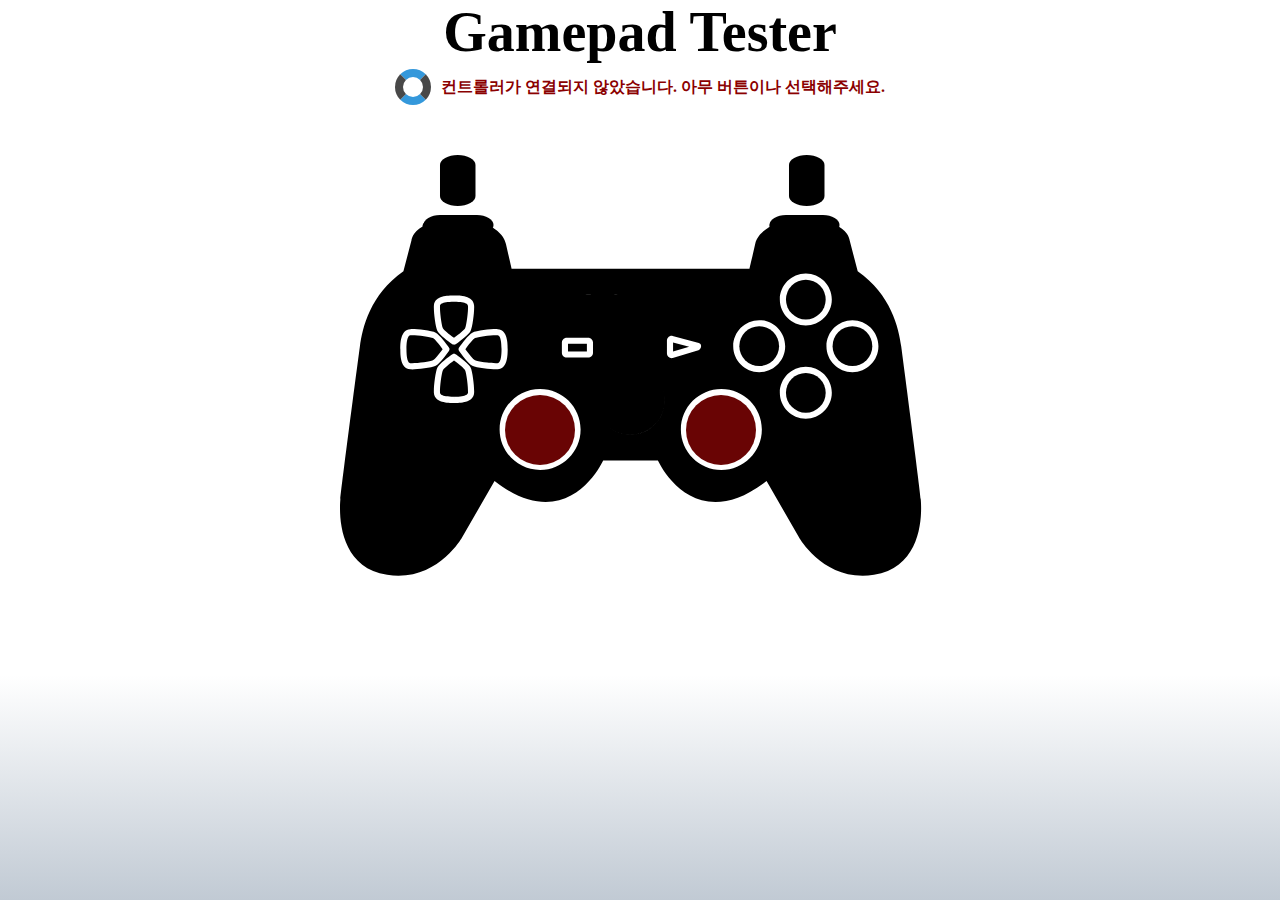
==== tester/index.html @ ce604a17 "큐브 조작" ====
<!DOCTYPE html>
<html lang="en">
  <head>
    <meta charset="UTF-8" />
    <meta name="viewport" content="width=device-width, initial-scale=1.0" />
    <title>Gamepad Tester</title>
    <link rel="stylesheet" href="./style.css" />
    <script src="index.js" defer></script>
  </head>
  <body>
    <h1 class="center">Gamepad Tester</h1>
    <div id="controller-not-connected-area" class="controller-status">
      <div class="loader"></div>
      <div>컨트롤러가 연결되지 않았습니다. 아무 버튼이나 선택해주세요.</div>
    </div>
    <div id="controller-connected-area">
      <div id="controller-connected" class="controller-status">연결됨</div>
      <div id="rumble-on-button-press-area">
        <input type="checkbox" id="rumble-on-button-press" />
        <label for="rumble-on-button-press">진동 ON</label>
      </div>
      <div id="buttons"></div>
    </div>
    <div class="center">
      <svg
        version="1.1"
        id="Capa_1"
        xmlns="http://www.w3.org/2000/svg"
        xmlns:xlink="http://www.w3.org/1999/xlink"
        x="0px"
        y="0px"
        width="600px"
        height="500px"
        xml:space="preserve"
        viewBox="0 0 600 500"
      >
        <g>
          <g>
            <path
              id="controller-b13"
              name="down"
              d="M114.003,255.595c-5.043,3.696-10.324,8.09-11.102,9.663c-1.353,2.705-3.244,17.252-2.889,22.24
           c0.073,1.053,0.306,4.26,13.972,4.266l0.042,3.06v-3.06c13.666-0.006,13.898-3.213,13.972-4.271
           c0.355-4.976-1.53-19.523-2.889-22.234C124.407,263.851,119.682,259.762,114.003,255.595z"
            />

            <rect
              id="controller-b8"
              name="select"
              x="227.994"
              y="238.771"
              width="18.898"
              height="7.711"
            />

            <path
              id="controller-b12"
              name="up"
              d="M114.003,232.84c5.686-4.167,10.404-8.256,11.108-9.669c1.353-2.699,3.244-17.246,2.889-22.24
           c-0.08-1.053-0.306-4.254-13.972-4.26c-13.708,0.006-13.935,3.207-14.015,4.26c-0.355,4.987,1.53,19.535,2.889,22.24
           C103.685,224.744,108.96,229.15,114.003,232.84z"
            />
            <path
              id="controller-b14"
              name="left"
              d="M92.962,233.11c-2.46-1.229-14.584-2.925-20.918-2.925c-0.502,0-0.937,0.012-1.31,0.042
           c-1.059,0.074-4.266,0.301-4.271,13.966c0.006,13.709,3.213,13.936,4.266,14.009c0.379,0.031,0.82,0.043,1.316,0.043
           c6.34,0,18.464-1.688,20.918-2.925c1.671-0.839,6.353-6.573,9.676-11.102C98.936,239.181,94.529,233.893,92.962,233.11z"
            />
            <path
              id="controller-b15"
              name="right"
              d="M157.284,230.234c-0.379-0.031-0.82-0.043-1.316-0.043c-6.34,0-18.464,1.689-20.924,2.925
           c-1.566,0.784-5.973,6.065-9.669,11.108c3.317,4.528,7.999,10.27,9.669,11.102c2.46,1.23,14.584,2.925,20.918,2.925
           c0.496,0,0.936-0.012,1.31-0.042c1.059-0.074,4.266-0.3,4.271-13.966c0-0.05,0-0.092,0-0.129
           C161.525,230.528,158.336,230.301,157.284,230.234z"
            />
            <circle id="controller-b3" cx="465.824" cy="194.529" r="19.866" />
            <circle id="controller-b1" cx="512.446" cy="241.152" r="19.865" />
            <circle id="controller-b0" cx="465.824" cy="287.774" r="19.865" />
            <circle id="controller-b2" cx="419.202" cy="241.152" r="19.865" />
            <polygon
              id="controller-b9"
              name="select"
              points="333.062,246.586
              349.171,241.751 333.062,237.381"
            />
            <path
              id="layout"
              d="M561.234,241.611c-2.441-18.305-10.171-52.075-43.531-75.264l-8.14-31.328c0,0-0.813-7.729-10.985-13.428
           c0,0,0.612-5.288-8.745-7.729c-9.357-2.442-31.127-7.117-56.549,1.426c0,0-3.868,1.016-3.66,6.714c0,0-12.001,5.899-14.443,16.885
           c-2.441,10.985-5.697,24.816-5.697,24.816h-36.916H211.195h-39.56c0,0-3.256-13.831-5.698-24.816s-14.443-16.885-14.443-16.885
           c0.202-5.698-3.66-6.714-3.66-6.714c-25.429-8.543-47.191-3.868-56.549-1.426c-9.357,2.441-8.746,7.729-8.746,7.729
           c-10.171,5.698-10.985,13.428-10.985,13.428l-8.14,31.328c-33.36,23.188-41.09,56.959-43.532,75.264
           C17.441,259.921,1.579,380.344,0.354,394.58c-1.218,14.241-2.032,67.534,46.788,75.264s74.45-36.615,74.45-36.615l32.956-57.161
           c73.636,57.161,108.624-20.545,108.624-20.545h54.774c0,0,34.988,77.706,108.624,20.545l32.956,57.161
           c0,0,25.631,44.345,74.45,36.615s48.005-61.028,46.787-75.264C579.546,380.338,563.677,259.916,561.234,241.611z M465.824,168.544
           c14.326,0,25.985,11.658,25.985,25.985c0,14.326-11.659,25.985-25.985,25.985c-14.327,0-25.985-11.659-25.985-25.985
           C439.839,180.203,451.497,168.544,465.824,168.544z M317.322,191.175c3.776,0,7.552,0,11.322,0
           c0.036,0.129,0.049,1.983,0.012,2.265c-0.062,0.006-0.128,0.013-0.195,0.013c-0.386,0-0.777,0-1.163,0
           c-0.043,0-0.086,0-0.129,0.006c-0.152,0.024-0.238,0.122-0.208,0.275c0.024,0.116,0.073,0.245,0.141,0.343
           c0.116,0.171,0.251,0.324,0.392,0.478c1.114,1.218,2.222,2.43,3.336,3.642c0.03,0.03,0.061,0.055,0.104,0.092
           c0.049-0.056,0.099-0.104,0.147-0.153c1.261-1.377,2.515-2.754,3.775-4.131c0.031-0.031,0.062-0.067,0.08-0.104
           c0.086-0.128,0.062-0.251-0.056-0.349c-0.098-0.079-0.208-0.098-0.336-0.098c-0.392,0.006-0.79,0-1.182,0
           c-0.055,0-0.11-0.013-0.177-0.019c0-0.759,0-1.506,0-2.265c3.06,0,6.113,0,9.18,0c0,0.753,0,1.5,0,2.271c-0.067,0-0.135,0-0.202,0
           c-0.746,0-1.493,0-2.233,0c-0.123,0-0.208,0.037-0.294,0.123c-2.411,2.57-4.822,5.141-7.234,7.711
           c-0.079,0.086-0.109,0.165-0.109,0.281c0.006,0.991,0,1.977,0,2.969c0,0.042,0,0.085,0.006,0.128
           c0.019,0.196,0.116,0.312,0.318,0.337c0.085,0.012,0.171,0,0.263,0c0.839,0,1.677,0,2.516,0c0.024,0,0.049,0.006,0.086,0.012
           c0,0.68,0,1.353,0,2.032c-3.709,0-7.405,0-11.114,0c0-0.68,0-1.353,0-2.05c0.073,0,0.141,0,0.208,0c0.716,0,1.426,0,2.142,0
           c0.074,0,0.153,0,0.227-0.007c0.232-0.024,0.355-0.159,0.374-0.397c0-0.037,0-0.073,0-0.11c0-1.034,0-2.068,0-3.103
           c0-0.122-0.031-0.208-0.117-0.3c-2.282-2.503-4.571-5.007-6.848-7.51c-0.086-0.098-0.178-0.135-0.306-0.135
           c-0.833,0.007-1.665,0-2.497,0c-0.067,0-0.135,0-0.215,0C317.322,192.681,317.322,191.935,317.322,191.175z M289.892,191.169
           c0.079-0.006,0.159-0.006,0.238-0.006c2.51,0,5.025,0,7.535,0c0.109,0,0.227,0.006,0.336,0c0.135-0.013,0.232,0.03,0.337,0.122
           c0.691,0.631,1.383,1.255,2.074,1.879c2.84,2.559,5.674,5.116,8.514,7.675c0.055,0.049,0.11,0.098,0.202,0.178
           c0-0.11,0.006-0.184,0.006-0.251c0-2.032,0-4.058,0-6.09c0-0.159,0-0.312,0-0.471c0.006-0.258-0.11-0.441-0.324-0.575
           c-0.196-0.123-0.41-0.178-0.643-0.178c-0.704,0-1.402,0-2.105,0c-0.067,0-0.135,0-0.215,0c0-0.766,0-1.506,0-2.252
           c0,0,0.007-0.007,0.013-0.013s0.013-0.013,0.013-0.013c3.139-0.006,6.272-0.006,9.412-0.012c0.037,0,0.073,0.006,0.122,0.006
           c0,0.753,0,1.506,0,2.276c-0.073,0-0.141,0-0.208,0c-0.679,0-1.353,0-2.031-0.006c-0.569,0-0.82,0.239-0.845,0.814
           c-0.007,0.085-0.007,0.177-0.007,0.263c0,4.113,0,8.231,0,12.344c0,0.08,0,0.159,0,0.251c-0.073,0.007-0.122,0.013-0.177,0.013
           c-1.065,0-2.13,0-3.195,0c-0.109,0-0.189-0.03-0.269-0.104c-4.07-3.623-8.14-7.239-12.21-10.862
           c-0.049-0.043-0.104-0.086-0.184-0.153c0,0.098,0,0.159,0,0.221c0,2.723,0,5.446,0,8.17c0,0.104,0.013,0.214,0.024,0.318
           c0.019,0.116,0.092,0.189,0.215,0.208c0.135,0.019,0.275,0.024,0.41,0.024c0.765,0,1.529,0,2.295,0c0.067,0,0.135,0,0.214,0
           c0,0.729,0,1.438,0,2.16c-3.17,0-6.328,0-9.504,0c0-0.716,0-1.426,0-2.16c0.073,0,0.141,0,0.208,0c0.697,0,1.389,0,2.087,0
           c0.079,0,0.165,0,0.244-0.013c0.245-0.036,0.386-0.195,0.398-0.446c0-0.049,0-0.098,0-0.153c0-3.47,0-6.939,0-10.41
           c0-0.049,0-0.098,0-0.152c-0.007-0.294-0.116-0.429-0.398-0.478c-0.135-0.024-0.275-0.037-0.41-0.037
           c-0.648-0.006-1.303,0-1.953,0c-0.067,0-0.135,0-0.227,0C289.892,192.565,289.892,191.879,289.892,191.169z M264.072,195.111
           c0.661-1.077,1.523-1.965,2.54-2.711c1.383-1.016,2.925-1.701,4.584-2.143c1.646-0.44,3.323-0.6,5.024-0.52
           c2.093,0.098,4.101,0.551,5.998,1.456c1.322,0.631,2.515,1.451,3.513,2.534c0.888,0.961,1.549,2.044,1.879,3.316
           c0.453,1.708,0.251,3.354-0.544,4.921c-0.661,1.298-1.628,2.338-2.791,3.201c-1.414,1.046-2.993,1.744-4.682,2.185
           c-0.979,0.257-1.971,0.416-2.98,0.483c-0.392,0.024-0.79,0.006-1.181,0.006c0,0.006,0,0.013,0,0.019
           c-0.508-0.019-1.016-0.006-1.518-0.055c-2.644-0.239-5.098-1.022-7.265-2.589c-1.138-0.82-2.081-1.818-2.76-3.061
           c-0.605-1.107-0.912-2.289-0.875-3.55C263.043,197.351,263.417,196.188,264.072,195.111z M240.008,192.565
           c0.557-0.562,1.206-0.991,1.909-1.353c1.041-0.532,2.136-0.881,3.274-1.126c1.175-0.251,2.356-0.392,3.562-0.38
           c0.937,0.013,1.861,0.123,2.779,0.3c1.322,0.258,2.613,0.637,3.862,1.151c0.25,0.104,0.489,0.244,0.747,0.354
           c0.085,0.037,0.189,0.062,0.288,0.056c0.189-0.013,0.245-0.08,0.245-0.275c0-0.19,0-0.386,0-0.576
           c0.153-0.042,2.148-0.049,2.369-0.012c0,1.836,0,3.672,0,5.521c-0.765,0-1.518,0-2.289,0c-0.012-0.086-0.018-0.159-0.031-0.239
           c-0.092-0.667-0.404-1.218-0.881-1.683c-0.459-0.44-0.998-0.753-1.579-0.998c-0.79-0.343-1.622-0.557-2.466-0.703
           c-1.2-0.215-2.412-0.3-3.629-0.264c-0.899,0.031-1.799,0.104-2.681,0.324c-0.361,0.092-0.709,0.208-1.04,0.38
           c-0.239,0.122-0.465,0.275-0.643,0.478c-0.208,0.232-0.325,0.502-0.343,0.813c-0.012,0.264,0.08,0.49,0.281,0.643
           c0.166,0.129,0.355,0.239,0.545,0.318c0.447,0.196,0.93,0.288,1.414,0.373c0.949,0.166,1.91,0.251,2.871,0.343
           c1.53,0.153,3.066,0.294,4.583,0.563c1.175,0.208,2.326,0.478,3.434,0.942c0.698,0.288,1.353,0.648,1.928,1.15
           c0.894,0.777,1.396,1.75,1.493,2.932c0.135,1.523-0.392,2.772-1.548,3.764c-0.71,0.606-1.524,1.022-2.393,1.353
           c-1.016,0.386-2.068,0.631-3.139,0.796c-0.906,0.135-1.812,0.227-2.729,0.227c-0.563,0-1.126-0.067-1.683-0.159
           c-1.818-0.3-3.605-0.729-5.367-1.268c-0.233-0.073-0.459-0.152-0.673-0.275c-0.208-0.122-0.453-0.116-0.71-0.109
           c0,0.336,0,0.667,0,1.003c-0.912,0-1.805,0-2.699,0c-0.043-0.128-0.062-5.905-0.019-6.261c0.135-0.036,2.375-0.042,2.564-0.006
           c0.024,0.172,0.037,0.343,0.073,0.515c0.141,0.722,0.514,1.31,1.046,1.799c0.594,0.551,1.292,0.924,2.032,1.224
           c0.851,0.343,1.738,0.563,2.644,0.71c1.2,0.196,2.411,0.275,3.629,0.227c0.918-0.036,1.817-0.171,2.68-0.52
           c0.478-0.19,0.912-0.441,1.285-0.796c0.196-0.184,0.368-0.392,0.496-0.631c0.061-0.109,0.073-0.22,0.049-0.343
           c-0.061-0.317-0.232-0.562-0.478-0.765c-0.238-0.195-0.514-0.33-0.802-0.446c-0.575-0.233-1.181-0.367-1.793-0.478
           c-1.022-0.189-2.056-0.307-3.084-0.423c-1.475-0.171-2.95-0.324-4.406-0.594c-1.175-0.22-2.338-0.489-3.439-0.979
           c-0.667-0.294-1.292-0.667-1.806-1.2c-0.648-0.679-0.967-1.486-0.979-2.423C238.741,194.365,239.194,193.391,240.008,192.565z
            M93.911,200.502c0.704-9.938,14.278-9.944,20.067-9.951c5.845,0.007,19.407,0.013,20.123,9.945
           c0.379,5.324-1.414,21.224-3.513,25.41c-1.775,3.55-9.804,9.633-14.578,13.036c-0.135,0.122-0.281,0.226-0.447,0.317
           c-0.483,0.282-1.022,0.423-1.554,0.423c-0.202,0-0.404-0.024-0.6-0.062c-0.238-0.049-0.471-0.122-0.691-0.22
           c-0.263-0.129-0.502-0.275-0.716-0.459c-3.207-2.277-12.663-9.211-14.572-13.036C95.325,221.72,93.525,205.821,93.911,200.502z
            M70.288,264.316c-9.938-0.704-9.945-14.278-9.945-20.073c0-5.839,0.006-19.413,9.951-20.117c0.496-0.036,1.083-0.055,1.75-0.055
           c5.655,0,19.529,1.506,23.66,3.568c3.825,1.909,10.759,11.377,13.036,14.584c0.202,0.238,0.374,0.508,0.496,0.808
           c0.166,0.397,0.245,0.82,0.239,1.236c-0.006,0.452-0.11,0.911-0.318,1.334c-0.116,0.227-0.257,0.44-0.416,0.63
           c-1.805,2.559-9.051,12.589-13.036,14.578c-4.125,2.062-18.005,3.568-23.66,3.568C71.377,264.371,70.784,264.353,70.288,264.316z
            M134.101,287.927c-0.71,9.944-14.278,9.951-20.067,9.957l0,0h-0.024c-5.82-0.006-19.388-0.013-20.092-9.957
           c-0.379-5.312,1.414-21.212,3.513-25.404c1.909-3.819,11.377-10.759,14.578-13.036c0.135-0.116,0.282-0.22,0.441-0.312
           c0.232-0.135,0.477-0.239,0.728-0.312c0.795-0.214,1.659-0.128,2.393,0.294c0.196,0.116,0.379,0.251,0.539,0.397
           c4.798,3.428,12.723,9.443,14.48,12.963C132.681,266.721,134.48,282.615,134.101,287.927z M155.968,264.371
           c-5.649,0-19.529-1.505-23.654-3.567c-3.99-1.989-11.242-12.044-13.036-14.584c-0.128-0.147-0.245-0.318-0.343-0.496
           c-0.293-0.532-0.422-1.132-0.385-1.72c0.024-0.373,0.116-0.74,0.281-1.096c0.123-0.257,0.275-0.495,0.459-0.71
           c2.295-3.219,9.211-12.649,13.023-14.559c4.131-2.062,18.005-3.568,23.66-3.568c0.661,0,1.254,0.019,1.756,0.055
           c9.872,0.704,9.945,14.101,9.945,19.958c0,0.049,0,0.092,0,0.135c-0.006,5.819-0.012,19.394-9.957,20.098
           C157.223,264.353,156.629,264.371,155.968,264.371z M200.111,364.892c-22.326,0-40.49-18.164-40.49-40.484
           c0-22.325,18.164-40.489,40.49-40.489s40.49,18.164,40.49,40.489C240.607,346.728,222.437,364.892,200.111,364.892z
            M253.013,247.712c0,2.692-2.191,4.89-4.89,4.89h-21.358c-2.699,0-4.89-2.19-4.89-4.89v-10.172c0-2.692,2.191-4.89,4.89-4.89
           h21.358c2.699,0,4.89,2.191,4.89,4.89V247.712z M290.559,329.756c-18.74,0-33.991-15.244-33.991-33.99
           c0-18.745,15.245-33.99,33.991-33.99s33.991,15.245,33.991,33.99C324.55,314.512,309.305,329.756,290.559,329.756z
            M332.708,253.08c-0.281,0.092-0.582,0.129-0.882,0.129c-2.692,0-4.89-2.191-4.89-4.891v-12.613c0-2.974,2.858-5.569,5.691-4.785
           l26.243,7.123c1.334,0.361,2.258,1.573,2.258,2.95c0,2.509-1.903,4.584-4.339,4.859L332.708,253.08z M381.362,364.892
           c-22.326,0-40.49-18.164-40.49-40.484c0-22.325,18.164-40.489,40.49-40.489c22.325,0,40.489,18.164,40.489,40.489
           C421.852,346.728,403.688,364.892,381.362,364.892z M419.202,267.137c-14.327,0-25.986-11.658-25.986-25.985
           s11.659-25.985,25.986-25.985c14.326,0,25.985,11.658,25.985,25.985C445.182,255.479,433.528,267.137,419.202,267.137z
            M465.824,313.759c-14.327,0-25.985-11.658-25.985-25.985s11.658-25.985,25.985-25.985c14.326,0,25.985,11.658,25.985,25.985
           C491.804,302.101,480.15,313.759,465.824,313.759z M512.446,267.137c-14.327,0-25.985-11.658-25.985-25.985
           s11.658-25.985,25.985-25.985s25.985,11.658,25.985,25.985C538.426,255.479,526.772,267.137,512.446,267.137z"
            />
            <path
              d="M270.437,203.63c1.407,0.997,2.993,1.444,4.541,1.462c1.181,0,2.167-0.171,3.103-0.52
           c0.067-0.024,0.116-0.074,0.184-0.099c0.012-0.006,0.031,0,0.043-0.006c1.334-0.502,2.466-1.279,3.292-2.454
           c1.114-1.579,1.377-3.292,0.704-5.116c-0.472-1.279-1.334-2.265-2.473-2.986c-0.563-0.355-1.138-0.631-1.72-0.839
           c-1.806-0.703-3.703-0.74-5.667-0.11c-1.396,0.447-2.577,1.236-3.464,2.412c-1.193,1.585-1.53,3.341-0.888,5.232
           C268.527,201.874,269.353,202.859,270.437,203.63z"
            />

            <circle
              cx="290.000"
              cy="295.000"
              r="35"
              width="50.898"
              height="100.711"
              stroke="black"
              fill="black"
            />
            <rect
              x="227.994"
              y="190.0"
              width="120.898"
              height="17.5"
              stroke="black"
              fill="black"
            />

            <rect
              id="controller-b4"
              x="83.5"
              y="110.0"
              width="70"
              height="20"
              rx="16.5"
              stroke-width="3"
            ></rect>
            <rect
              id="controller-b5"
              x="429.5"
              y="110.0"
              width="70"
              height="20"
              rx="16.5"
              stroke-width="3"
            ></rect>

            <rect
              id="controller-b6"
              x="99.994"
              y="50.0"
              height="50.898"
              width="35.5"
              fill="black"
              rx="19"
              ry="10"
            />

            <rect
              id="controller-b7"
              x="448.994"
              y="50.0"
              height="50.898"
              width="35.5"
              fill="black"
              rx="19"
              ry="10"
            />

            <circle
              id="controller-b10-below"
              name="left-stick"
              cx="200.000"
              cy="325.000"
              data-original-x-position="200.000"
              data-original-y-position="325.000"
              r="15"
              width="50.898"
              height="100.711"
              stroke="black"
              fill="black"
            />

            <circle
              id="controller-b10"
              name="left-stick"
              cx="200.000"
              cy="325.000"
              data-original-x-position="200.000"
              data-original-y-position="325.000"
              r="35"
              width="50.898"
              height="100.711"
              fill="rgb(105, 4, 4)"
            />

            <circle
              id="controller-b11-bottom"
              name="stick-right"
              cx="381.000"
              cy="325.000"
              data-original-x-position="381.000"
              data-original-y-position="325.000"
              r="15"
              width="50.898"
              height="100.711"
              stroke="black"
              fill="black"
            />

            <circle
              id="controller-b11"
              name="stick-right"
              cx="381.000"
              cy="325.000"
              data-original-x-position="381.000"
              data-original-y-position="325.000"
              r="35"
              width="50.898"
              height="100.711"
              fill="rgb(105, 4, 4)"
            />
          </g>
        </g>
        <g></g>
        <g></g>
        <g></g>
        <g></g>
        <g></g>
        <g></g>
        <g></g>
        <g></g>
        <g></g>
        <g></g>
        <g></g>
        <g></g>
        <g></g>
        <g></g>
        <g></g>
      </svg>
    </div>
  </body>
</html>
---- tester/style.css ----
body {
  padding: 0px;
  margin: 0px;

  background: linear-gradient(
    0deg,
    rgb(193, 202, 212) 0%,
    rgba(234, 229, 253, 0) 25%
  );
  height: 100vh;
}

h1 {
  margin-top: 0px;
  margin-bottom: 5px;
  font-size: 3.5em;
}

.center {
  text-align: center;
}

.controller-status {
  font-weight: bold;
  text-align: center;
}

#controller-connected {
  color: green;
}

#controller-connected-area {
  display: none;
}

#controller-not-connected-area {
  color: darkred;
  display: flex;
  justify-content: center;
  align-items: center;
  gap: 10px;
}

#rumble-on-button-press-area {
  margin-bottom: 10px;
  text-align: center;
}

.loader {
  display: inline-block;
  border: 8px solid #484848;
  border-radius: 50%;
  border-top: 8px solid #3498db;
  border-bottom: 8px solid #3498db;
  width: 20px;
  height: 20px;
  -webkit-animation: spin 1.5s linear infinite;
  animation: spin 1.5s linear infinite;
}
@keyframes spin {
  0% {
    transform: rotate(0deg);
  }
  100% {
    transform: rotate(360deg);
  }
}

/* button grid */
#buttons {
  display: grid;
  grid-template-columns: repeat(8, minmax(min-content, max-content));
  grid-gap: 15px;
  justify-content: center;
  justify-items: start;
}

.button {
  background-color: rgb(223, 222, 222);
  height: 50px;
  min-width: 50px;
  display: flex;
}

.button-text-area {
  padding-left: 10px;
  padding-right: 10px;
}

.button-name {
  color: grey;
}

/* controller */

.selected-button {
  fill: rgb(231, 24, 24);
}

/* axes */

.axis-name {
  color: grey;
  font-weight: bolder;
}

.axis-value {
  color: rgb(126, 54, 54);
}

a {
  color: red;
}
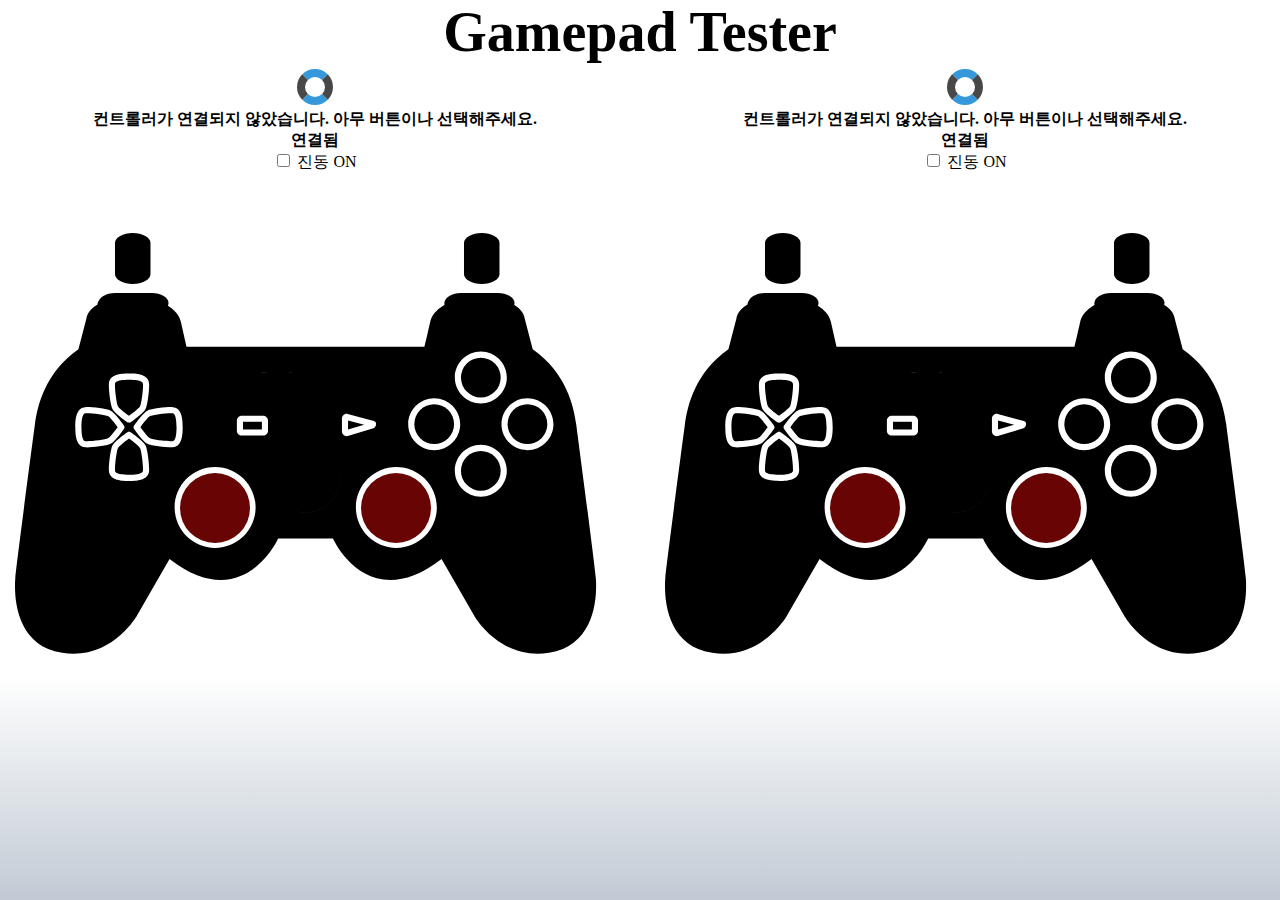
==== commit 8c7e5335: "hdr 이미지 환경 변경" ====
--- a/tester/index.html
+++ b/tester/index.html
@@ -9,85 +9,109 @@
   </head>
   <body>
     <h1 class="center">Gamepad Tester</h1>
-    <div id="controller-not-connected-area" class="controller-status">
-      <div class="loader"></div>
-      <div>컨트롤러가 연결되지 않았습니다. 아무 버튼이나 선택해주세요.</div>
-    </div>
-    <div id="controller-connected-area">
-      <div id="controller-connected" class="controller-status">연결됨</div>
-      <div id="rumble-on-button-press-area">
-        <input type="checkbox" id="rumble-on-button-press" />
-        <label for="rumble-on-button-press">진동 ON</label>
-      </div>
-      <div id="buttons"></div>
-    </div>
-    <div class="center">
-      <svg
-        version="1.1"
-        id="Capa_1"
-        xmlns="http://www.w3.org/2000/svg"
-        xmlns:xlink="http://www.w3.org/1999/xlink"
-        x="0px"
-        y="0px"
-        width="600px"
-        height="500px"
-        xml:space="preserve"
-        viewBox="0 0 600 500"
-      >
-        <g>
-          <g>
-            <path
-              id="controller-b13"
-              name="down"
-              d="M114.003,255.595c-5.043,3.696-10.324,8.09-11.102,9.663c-1.353,2.705-3.244,17.252-2.889,22.24
+    <div id="controller-area">
+      <div id="controller0">
+        <div id="controller-not-connected-area-0" class="controller-status">
+          <div class="loader"></div>
+          <div>컨트롤러가 연결되지 않았습니다. 아무 버튼이나 선택해주세요.</div>
+        </div>
+        <div id="controller-connected-area-0">
+          <div id="controller-connected-0" class="controller-status">
+            연결됨
+          </div>
+          <div id="rumble-on-button-press-area">
+            <input type="checkbox" id="rumble-on-button-press" />
+            <label for="rumble-on-button-press">진동 ON</label>
+          </div>
+          <div id="buttons"></div>
+        </div>
+        <div class="center">
+          <svg
+            version="1.1"
+            id="Capa_1"
+            xmlns="http://www.w3.org/2000/svg"
+            xmlns:xlink="http://www.w3.org/1999/xlink"
+            x="0px"
+            y="0px"
+            width="600px"
+            height="500px"
+            xml:space="preserve"
+            viewBox="0 0 600 500"
+          >
+            <g>
+              <g>
+                <path
+                  id="controller-b13"
+                  name="down"
+                  d="M114.003,255.595c-5.043,3.696-10.324,8.09-11.102,9.663c-1.353,2.705-3.244,17.252-2.889,22.24
            c0.073,1.053,0.306,4.26,13.972,4.266l0.042,3.06v-3.06c13.666-0.006,13.898-3.213,13.972-4.271
            c0.355-4.976-1.53-19.523-2.889-22.234C124.407,263.851,119.682,259.762,114.003,255.595z"
-            />
-
-            <rect
-              id="controller-b8"
-              name="select"
-              x="227.994"
-              y="238.771"
-              width="18.898"
-              height="7.711"
-            />
-
-            <path
-              id="controller-b12"
-              name="up"
-              d="M114.003,232.84c5.686-4.167,10.404-8.256,11.108-9.669c1.353-2.699,3.244-17.246,2.889-22.24
+                />
+
+                <rect
+                  id="controller-b8"
+                  name="select"
+                  x="227.994"
+                  y="238.771"
+                  width="18.898"
+                  height="7.711"
+                />
+
+                <path
+                  id="controller-b12"
+                  name="up"
+                  d="M114.003,232.84c5.686-4.167,10.404-8.256,11.108-9.669c1.353-2.699,3.244-17.246,2.889-22.24
            c-0.08-1.053-0.306-4.254-13.972-4.26c-13.708,0.006-13.935,3.207-14.015,4.26c-0.355,4.987,1.53,19.535,2.889,22.24
            C103.685,224.744,108.96,229.15,114.003,232.84z"
-            />
-            <path
-              id="controller-b14"
-              name="left"
-              d="M92.962,233.11c-2.46-1.229-14.584-2.925-20.918-2.925c-0.502,0-0.937,0.012-1.31,0.042
+                />
+                <path
+                  id="controller-b14"
+                  name="left"
+                  d="M92.962,233.11c-2.46-1.229-14.584-2.925-20.918-2.925c-0.502,0-0.937,0.012-1.31,0.042
            c-1.059,0.074-4.266,0.301-4.271,13.966c0.006,13.709,3.213,13.936,4.266,14.009c0.379,0.031,0.82,0.043,1.316,0.043
            c6.34,0,18.464-1.688,20.918-2.925c1.671-0.839,6.353-6.573,9.676-11.102C98.936,239.181,94.529,233.893,92.962,233.11z"
-            />
-            <path
-              id="controller-b15"
-              name="right"
-              d="M157.284,230.234c-0.379-0.031-0.82-0.043-1.316-0.043c-6.34,0-18.464,1.689-20.924,2.925
+                />
+                <path
+                  id="controller-b15"
+                  name="right"
+                  d="M157.284,230.234c-0.379-0.031-0.82-0.043-1.316-0.043c-6.34,0-18.464,1.689-20.924,2.925
            c-1.566,0.784-5.973,6.065-9.669,11.108c3.317,4.528,7.999,10.27,9.669,11.102c2.46,1.23,14.584,2.925,20.918,2.925
            c0.496,0,0.936-0.012,1.31-0.042c1.059-0.074,4.266-0.3,4.271-13.966c0-0.05,0-0.092,0-0.129
            C161.525,230.528,158.336,230.301,157.284,230.234z"
-            />
-            <circle id="controller-b3" cx="465.824" cy="194.529" r="19.866" />
-            <circle id="controller-b1" cx="512.446" cy="241.152" r="19.865" />
-            <circle id="controller-b0" cx="465.824" cy="287.774" r="19.865" />
-            <circle id="controller-b2" cx="419.202" cy="241.152" r="19.865" />
-            <polygon
-              id="controller-b9"
-              name="select"
-              points="333.062,246.586
+                />
+                <circle
+                  id="controller-b3"
+                  cx="465.824"
+                  cy="194.529"
+                  r="19.866"
+                />
+                <circle
+                  id="controller-b1"
+                  cx="512.446"
+                  cy="241.152"
+                  r="19.865"
+                />
+                <circle
+                  id="controller-b0"
+                  cx="465.824"
+                  cy="287.774"
+                  r="19.865"
+                />
+                <circle
+                  id="controller-b2"
+                  cx="419.202"
+                  cy="241.152"
+                  r="19.865"
+                />
+                <polygon
+                  id="controller-b9"
+                  name="select"
+                  points="333.062,246.586
               349.171,241.751 333.062,237.381"
-            />
-            <path
-              id="layout"
-              d="M561.234,241.611c-2.441-18.305-10.171-52.075-43.531-75.264l-8.14-31.328c0,0-0.813-7.729-10.985-13.428
+                />
+                <path
+                  id="layout"
+                  d="M561.234,241.611c-2.441-18.305-10.171-52.075-43.531-75.264l-8.14-31.328c0,0-0.813-7.729-10.985-13.428
            c0,0,0.612-5.288-8.745-7.729c-9.357-2.442-31.127-7.117-56.549,1.426c0,0-3.868,1.016-3.66,6.714c0,0-12.001,5.899-14.443,16.885
            c-2.441,10.985-5.697,24.816-5.697,24.816h-36.916H211.195h-39.56c0,0-3.256-13.831-5.698-24.816s-14.443-16.885-14.443-16.885
            c0.202-5.698-3.66-6.714-3.66-6.714c-25.429-8.543-47.191-3.868-56.549-1.426c-9.357,2.441-8.746,7.729-8.746,7.729
@@ -178,145 +202,480 @@
             M465.824,313.759c-14.327,0-25.985-11.658-25.985-25.985s11.658-25.985,25.985-25.985c14.326,0,25.985,11.658,25.985,25.985
            C491.804,302.101,480.15,313.759,465.824,313.759z M512.446,267.137c-14.327,0-25.985-11.658-25.985-25.985
            s11.658-25.985,25.985-25.985s25.985,11.658,25.985,25.985C538.426,255.479,526.772,267.137,512.446,267.137z"
-            />
-            <path
-              d="M270.437,203.63c1.407,0.997,2.993,1.444,4.541,1.462c1.181,0,2.167-0.171,3.103-0.52
+                />
+                <path
+                  d="M270.437,203.63c1.407,0.997,2.993,1.444,4.541,1.462c1.181,0,2.167-0.171,3.103-0.52
            c0.067-0.024,0.116-0.074,0.184-0.099c0.012-0.006,0.031,0,0.043-0.006c1.334-0.502,2.466-1.279,3.292-2.454
            c1.114-1.579,1.377-3.292,0.704-5.116c-0.472-1.279-1.334-2.265-2.473-2.986c-0.563-0.355-1.138-0.631-1.72-0.839
            c-1.806-0.703-3.703-0.74-5.667-0.11c-1.396,0.447-2.577,1.236-3.464,2.412c-1.193,1.585-1.53,3.341-0.888,5.232
            C268.527,201.874,269.353,202.859,270.437,203.63z"
-            />
-
-            <circle
-              cx="290.000"
-              cy="295.000"
-              r="35"
-              width="50.898"
-              height="100.711"
-              stroke="black"
-              fill="black"
-            />
-            <rect
-              x="227.994"
-              y="190.0"
-              width="120.898"
-              height="17.5"
-              stroke="black"
-              fill="black"
-            />
-
-            <rect
-              id="controller-b4"
-              x="83.5"
-              y="110.0"
-              width="70"
-              height="20"
-              rx="16.5"
-              stroke-width="3"
-            ></rect>
-            <rect
-              id="controller-b5"
-              x="429.5"
-              y="110.0"
-              width="70"
-              height="20"
-              rx="16.5"
-              stroke-width="3"
-            ></rect>
-
-            <rect
-              id="controller-b6"
-              x="99.994"
-              y="50.0"
-              height="50.898"
-              width="35.5"
-              fill="black"
-              rx="19"
-              ry="10"
-            />
-
-            <rect
-              id="controller-b7"
-              x="448.994"
-              y="50.0"
-              height="50.898"
-              width="35.5"
-              fill="black"
-              rx="19"
-              ry="10"
-            />
-
-            <circle
-              id="controller-b10-below"
-              name="left-stick"
-              cx="200.000"
-              cy="325.000"
-              data-original-x-position="200.000"
-              data-original-y-position="325.000"
-              r="15"
-              width="50.898"
-              height="100.711"
-              stroke="black"
-              fill="black"
-            />
-
-            <circle
-              id="controller-b10"
-              name="left-stick"
-              cx="200.000"
-              cy="325.000"
-              data-original-x-position="200.000"
-              data-original-y-position="325.000"
-              r="35"
-              width="50.898"
-              height="100.711"
-              fill="rgb(105, 4, 4)"
-            />
-
-            <circle
-              id="controller-b11-bottom"
-              name="stick-right"
-              cx="381.000"
-              cy="325.000"
-              data-original-x-position="381.000"
-              data-original-y-position="325.000"
-              r="15"
-              width="50.898"
-              height="100.711"
-              stroke="black"
-              fill="black"
-            />
-
-            <circle
-              id="controller-b11"
-              name="stick-right"
-              cx="381.000"
-              cy="325.000"
-              data-original-x-position="381.000"
-              data-original-y-position="325.000"
-              r="35"
-              width="50.898"
-              height="100.711"
-              fill="rgb(105, 4, 4)"
-            />
-          </g>
-        </g>
-        <g></g>
-        <g></g>
-        <g></g>
-        <g></g>
-        <g></g>
-        <g></g>
-        <g></g>
-        <g></g>
-        <g></g>
-        <g></g>
-        <g></g>
-        <g></g>
-        <g></g>
-        <g></g>
-        <g></g>
-      </svg>
+                />
+
+                <circle
+                  cx="290.000"
+                  cy="295.000"
+                  r="35"
+                  width="50.898"
+                  height="100.711"
+                  stroke="black"
+                  fill="black"
+                />
+                <rect
+                  x="227.994"
+                  y="190.0"
+                  width="120.898"
+                  height="17.5"
+                  stroke="black"
+                  fill="black"
+                />
+
+                <rect
+                  id="controller-b4"
+                  x="83.5"
+                  y="110.0"
+                  width="70"
+                  height="20"
+                  rx="16.5"
+                  stroke-width="3"
+                ></rect>
+                <rect
+                  id="controller-b5"
+                  x="429.5"
+                  y="110.0"
+                  width="70"
+                  height="20"
+                  rx="16.5"
+                  stroke-width="3"
+                ></rect>
+
+                <rect
+                  id="controller-b6"
+                  x="99.994"
+                  y="50.0"
+                  height="50.898"
+                  width="35.5"
+                  fill="black"
+                  rx="19"
+                  ry="10"
+                />
+
+                <rect
+                  id="controller-b7"
+                  x="448.994"
+                  y="50.0"
+                  height="50.898"
+                  width="35.5"
+                  fill="black"
+                  rx="19"
+                  ry="10"
+                />
+
+                <circle
+                  id="controller-b10-below"
+                  name="left-stick"
+                  cx="200.000"
+                  cy="325.000"
+                  data-original-x-position="200.000"
+                  data-original-y-position="325.000"
+                  r="15"
+                  width="50.898"
+                  height="100.711"
+                  stroke="black"
+                  fill="black"
+                />
+
+                <circle
+                  id="controller-b10"
+                  name="left-stick"
+                  cx="200.000"
+                  cy="325.000"
+                  data-original-x-position="200.000"
+                  data-original-y-position="325.000"
+                  r="35"
+                  width="50.898"
+                  height="100.711"
+                  fill="rgb(105, 4, 4)"
+                />
+
+                <circle
+                  id="controller-b11-bottom"
+                  name="stick-right"
+                  cx="381.000"
+                  cy="325.000"
+                  data-original-x-position="381.000"
+                  data-original-y-position="325.000"
+                  r="15"
+                  width="50.898"
+                  height="100.711"
+                  stroke="black"
+                  fill="black"
+                />
+
+                <circle
+                  id="controller-b11"
+                  name="stick-right"
+                  cx="381.000"
+                  cy="325.000"
+                  data-original-x-position="381.000"
+                  data-original-y-position="325.000"
+                  r="35"
+                  width="50.898"
+                  height="100.711"
+                  fill="rgb(105, 4, 4)"
+                />
+              </g>
+            </g>
+            <g></g>
+            <g></g>
+            <g></g>
+            <g></g>
+            <g></g>
+            <g></g>
+            <g></g>
+            <g></g>
+            <g></g>
+            <g></g>
+            <g></g>
+            <g></g>
+            <g></g>
+            <g></g>
+            <g></g>
+          </svg>
+        </div>
+      </div>
+      <div id="controller1">
+        <div id="controller-not-connected-area-1" class="controller-status">
+          <div class="loader"></div>
+          <div>컨트롤러가 연결되지 않았습니다. 아무 버튼이나 선택해주세요.</div>
+        </div>
+        <div id="controller-connected-area-1">
+          <div id="controller-connected-1" class="controller-status">
+            연결됨
+          </div>
+          <div id="rumble-on-button-press-area">
+            <input type="checkbox" id="rumble-on-button-press" />
+            <label for="rumble-on-button-press">진동 ON</label>
+          </div>
+          <div id="buttons"></div>
+        </div>
+        <div class="center">
+          <svg
+            version="1.1"
+            id="Capa_1"
+            xmlns="http://www.w3.org/2000/svg"
+            xmlns:xlink="http://www.w3.org/1999/xlink"
+            x="0px"
+            y="0px"
+            width="600px"
+            height="500px"
+            xml:space="preserve"
+            viewBox="0 0 600 500"
+          >
+            <g>
+              <g>
+                <path
+                  id="controller-b13"
+                  name="down"
+                  d="M114.003,255.595c-5.043,3.696-10.324,8.09-11.102,9.663c-1.353,2.705-3.244,17.252-2.889,22.24
+           c0.073,1.053,0.306,4.26,13.972,4.266l0.042,3.06v-3.06c13.666-0.006,13.898-3.213,13.972-4.271
+           c0.355-4.976-1.53-19.523-2.889-22.234C124.407,263.851,119.682,259.762,114.003,255.595z"
+                />
+
+                <rect
+                  id="controller-b8"
+                  name="select"
+                  x="227.994"
+                  y="238.771"
+                  width="18.898"
+                  height="7.711"
+                />
+
+                <path
+                  id="controller-b12"
+                  name="up"
+                  d="M114.003,232.84c5.686-4.167,10.404-8.256,11.108-9.669c1.353-2.699,3.244-17.246,2.889-22.24
+           c-0.08-1.053-0.306-4.254-13.972-4.26c-13.708,0.006-13.935,3.207-14.015,4.26c-0.355,4.987,1.53,19.535,2.889,22.24
+           C103.685,224.744,108.96,229.15,114.003,232.84z"
+                />
+                <path
+                  id="controller-b14"
+                  name="left"
+                  d="M92.962,233.11c-2.46-1.229-14.584-2.925-20.918-2.925c-0.502,0-0.937,0.012-1.31,0.042
+           c-1.059,0.074-4.266,0.301-4.271,13.966c0.006,13.709,3.213,13.936,4.266,14.009c0.379,0.031,0.82,0.043,1.316,0.043
+           c6.34,0,18.464-1.688,20.918-2.925c1.671-0.839,6.353-6.573,9.676-11.102C98.936,239.181,94.529,233.893,92.962,233.11z"
+                />
+                <path
+                  id="controller-b15"
+                  name="right"
+                  d="M157.284,230.234c-0.379-0.031-0.82-0.043-1.316-0.043c-6.34,0-18.464,1.689-20.924,2.925
+           c-1.566,0.784-5.973,6.065-9.669,11.108c3.317,4.528,7.999,10.27,9.669,11.102c2.46,1.23,14.584,2.925,20.918,2.925
+           c0.496,0,0.936-0.012,1.31-0.042c1.059-0.074,4.266-0.3,4.271-13.966c0-0.05,0-0.092,0-0.129
+           C161.525,230.528,158.336,230.301,157.284,230.234z"
+                />
+                <circle
+                  id="controller-b3"
+                  cx="465.824"
+                  cy="194.529"
+                  r="19.866"
+                />
+                <circle
+                  id="controller-b1"
+                  cx="512.446"
+                  cy="241.152"
+                  r="19.865"
+                />
+                <circle
+                  id="controller-b0"
+                  cx="465.824"
+                  cy="287.774"
+                  r="19.865"
+                />
+                <circle
+                  id="controller-b2"
+                  cx="419.202"
+                  cy="241.152"
+                  r="19.865"
+                />
+                <polygon
+                  id="controller-b9"
+                  name="select"
+                  points="333.062,246.586
+              349.171,241.751 333.062,237.381"
+                />
+                <path
+                  id="layout"
+                  d="M561.234,241.611c-2.441-18.305-10.171-52.075-43.531-75.264l-8.14-31.328c0,0-0.813-7.729-10.985-13.428
+           c0,0,0.612-5.288-8.745-7.729c-9.357-2.442-31.127-7.117-56.549,1.426c0,0-3.868,1.016-3.66,6.714c0,0-12.001,5.899-14.443,16.885
+           c-2.441,10.985-5.697,24.816-5.697,24.816h-36.916H211.195h-39.56c0,0-3.256-13.831-5.698-24.816s-14.443-16.885-14.443-16.885
+           c0.202-5.698-3.66-6.714-3.66-6.714c-25.429-8.543-47.191-3.868-56.549-1.426c-9.357,2.441-8.746,7.729-8.746,7.729
+           c-10.171,5.698-10.985,13.428-10.985,13.428l-8.14,31.328c-33.36,23.188-41.09,56.959-43.532,75.264
+           C17.441,259.921,1.579,380.344,0.354,394.58c-1.218,14.241-2.032,67.534,46.788,75.264s74.45-36.615,74.45-36.615l32.956-57.161
+           c73.636,57.161,108.624-20.545,108.624-20.545h54.774c0,0,34.988,77.706,108.624,20.545l32.956,57.161
+           c0,0,25.631,44.345,74.45,36.615s48.005-61.028,46.787-75.264C579.546,380.338,563.677,259.916,561.234,241.611z M465.824,168.544
+           c14.326,0,25.985,11.658,25.985,25.985c0,14.326-11.659,25.985-25.985,25.985c-14.327,0-25.985-11.659-25.985-25.985
+           C439.839,180.203,451.497,168.544,465.824,168.544z M317.322,191.175c3.776,0,7.552,0,11.322,0
+           c0.036,0.129,0.049,1.983,0.012,2.265c-0.062,0.006-0.128,0.013-0.195,0.013c-0.386,0-0.777,0-1.163,0
+           c-0.043,0-0.086,0-0.129,0.006c-0.152,0.024-0.238,0.122-0.208,0.275c0.024,0.116,0.073,0.245,0.141,0.343
+           c0.116,0.171,0.251,0.324,0.392,0.478c1.114,1.218,2.222,2.43,3.336,3.642c0.03,0.03,0.061,0.055,0.104,0.092
+           c0.049-0.056,0.099-0.104,0.147-0.153c1.261-1.377,2.515-2.754,3.775-4.131c0.031-0.031,0.062-0.067,0.08-0.104
+           c0.086-0.128,0.062-0.251-0.056-0.349c-0.098-0.079-0.208-0.098-0.336-0.098c-0.392,0.006-0.79,0-1.182,0
+           c-0.055,0-0.11-0.013-0.177-0.019c0-0.759,0-1.506,0-2.265c3.06,0,6.113,0,9.18,0c0,0.753,0,1.5,0,2.271c-0.067,0-0.135,0-0.202,0
+           c-0.746,0-1.493,0-2.233,0c-0.123,0-0.208,0.037-0.294,0.123c-2.411,2.57-4.822,5.141-7.234,7.711
+           c-0.079,0.086-0.109,0.165-0.109,0.281c0.006,0.991,0,1.977,0,2.969c0,0.042,0,0.085,0.006,0.128
+           c0.019,0.196,0.116,0.312,0.318,0.337c0.085,0.012,0.171,0,0.263,0c0.839,0,1.677,0,2.516,0c0.024,0,0.049,0.006,0.086,0.012
+           c0,0.68,0,1.353,0,2.032c-3.709,0-7.405,0-11.114,0c0-0.68,0-1.353,0-2.05c0.073,0,0.141,0,0.208,0c0.716,0,1.426,0,2.142,0
+           c0.074,0,0.153,0,0.227-0.007c0.232-0.024,0.355-0.159,0.374-0.397c0-0.037,0-0.073,0-0.11c0-1.034,0-2.068,0-3.103
+           c0-0.122-0.031-0.208-0.117-0.3c-2.282-2.503-4.571-5.007-6.848-7.51c-0.086-0.098-0.178-0.135-0.306-0.135
+           c-0.833,0.007-1.665,0-2.497,0c-0.067,0-0.135,0-0.215,0C317.322,192.681,317.322,191.935,317.322,191.175z M289.892,191.169
+           c0.079-0.006,0.159-0.006,0.238-0.006c2.51,0,5.025,0,7.535,0c0.109,0,0.227,0.006,0.336,0c0.135-0.013,0.232,0.03,0.337,0.122
+           c0.691,0.631,1.383,1.255,2.074,1.879c2.84,2.559,5.674,5.116,8.514,7.675c0.055,0.049,0.11,0.098,0.202,0.178
+           c0-0.11,0.006-0.184,0.006-0.251c0-2.032,0-4.058,0-6.09c0-0.159,0-0.312,0-0.471c0.006-0.258-0.11-0.441-0.324-0.575
+           c-0.196-0.123-0.41-0.178-0.643-0.178c-0.704,0-1.402,0-2.105,0c-0.067,0-0.135,0-0.215,0c0-0.766,0-1.506,0-2.252
+           c0,0,0.007-0.007,0.013-0.013s0.013-0.013,0.013-0.013c3.139-0.006,6.272-0.006,9.412-0.012c0.037,0,0.073,0.006,0.122,0.006
+           c0,0.753,0,1.506,0,2.276c-0.073,0-0.141,0-0.208,0c-0.679,0-1.353,0-2.031-0.006c-0.569,0-0.82,0.239-0.845,0.814
+           c-0.007,0.085-0.007,0.177-0.007,0.263c0,4.113,0,8.231,0,12.344c0,0.08,0,0.159,0,0.251c-0.073,0.007-0.122,0.013-0.177,0.013
+           c-1.065,0-2.13,0-3.195,0c-0.109,0-0.189-0.03-0.269-0.104c-4.07-3.623-8.14-7.239-12.21-10.862
+           c-0.049-0.043-0.104-0.086-0.184-0.153c0,0.098,0,0.159,0,0.221c0,2.723,0,5.446,0,8.17c0,0.104,0.013,0.214,0.024,0.318
+           c0.019,0.116,0.092,0.189,0.215,0.208c0.135,0.019,0.275,0.024,0.41,0.024c0.765,0,1.529,0,2.295,0c0.067,0,0.135,0,0.214,0
+           c0,0.729,0,1.438,0,2.16c-3.17,0-6.328,0-9.504,0c0-0.716,0-1.426,0-2.16c0.073,0,0.141,0,0.208,0c0.697,0,1.389,0,2.087,0
+           c0.079,0,0.165,0,0.244-0.013c0.245-0.036,0.386-0.195,0.398-0.446c0-0.049,0-0.098,0-0.153c0-3.47,0-6.939,0-10.41
+           c0-0.049,0-0.098,0-0.152c-0.007-0.294-0.116-0.429-0.398-0.478c-0.135-0.024-0.275-0.037-0.41-0.037
+           c-0.648-0.006-1.303,0-1.953,0c-0.067,0-0.135,0-0.227,0C289.892,192.565,289.892,191.879,289.892,191.169z M264.072,195.111
+           c0.661-1.077,1.523-1.965,2.54-2.711c1.383-1.016,2.925-1.701,4.584-2.143c1.646-0.44,3.323-0.6,5.024-0.52
+           c2.093,0.098,4.101,0.551,5.998,1.456c1.322,0.631,2.515,1.451,3.513,2.534c0.888,0.961,1.549,2.044,1.879,3.316
+           c0.453,1.708,0.251,3.354-0.544,4.921c-0.661,1.298-1.628,2.338-2.791,3.201c-1.414,1.046-2.993,1.744-4.682,2.185
+           c-0.979,0.257-1.971,0.416-2.98,0.483c-0.392,0.024-0.79,0.006-1.181,0.006c0,0.006,0,0.013,0,0.019
+           c-0.508-0.019-1.016-0.006-1.518-0.055c-2.644-0.239-5.098-1.022-7.265-2.589c-1.138-0.82-2.081-1.818-2.76-3.061
+           c-0.605-1.107-0.912-2.289-0.875-3.55C263.043,197.351,263.417,196.188,264.072,195.111z M240.008,192.565
+           c0.557-0.562,1.206-0.991,1.909-1.353c1.041-0.532,2.136-0.881,3.274-1.126c1.175-0.251,2.356-0.392,3.562-0.38
+           c0.937,0.013,1.861,0.123,2.779,0.3c1.322,0.258,2.613,0.637,3.862,1.151c0.25,0.104,0.489,0.244,0.747,0.354
+           c0.085,0.037,0.189,0.062,0.288,0.056c0.189-0.013,0.245-0.08,0.245-0.275c0-0.19,0-0.386,0-0.576
+           c0.153-0.042,2.148-0.049,2.369-0.012c0,1.836,0,3.672,0,5.521c-0.765,0-1.518,0-2.289,0c-0.012-0.086-0.018-0.159-0.031-0.239
+           c-0.092-0.667-0.404-1.218-0.881-1.683c-0.459-0.44-0.998-0.753-1.579-0.998c-0.79-0.343-1.622-0.557-2.466-0.703
+           c-1.2-0.215-2.412-0.3-3.629-0.264c-0.899,0.031-1.799,0.104-2.681,0.324c-0.361,0.092-0.709,0.208-1.04,0.38
+           c-0.239,0.122-0.465,0.275-0.643,0.478c-0.208,0.232-0.325,0.502-0.343,0.813c-0.012,0.264,0.08,0.49,0.281,0.643
+           c0.166,0.129,0.355,0.239,0.545,0.318c0.447,0.196,0.93,0.288,1.414,0.373c0.949,0.166,1.91,0.251,2.871,0.343
+           c1.53,0.153,3.066,0.294,4.583,0.563c1.175,0.208,2.326,0.478,3.434,0.942c0.698,0.288,1.353,0.648,1.928,1.15
+           c0.894,0.777,1.396,1.75,1.493,2.932c0.135,1.523-0.392,2.772-1.548,3.764c-0.71,0.606-1.524,1.022-2.393,1.353
+           c-1.016,0.386-2.068,0.631-3.139,0.796c-0.906,0.135-1.812,0.227-2.729,0.227c-0.563,0-1.126-0.067-1.683-0.159
+           c-1.818-0.3-3.605-0.729-5.367-1.268c-0.233-0.073-0.459-0.152-0.673-0.275c-0.208-0.122-0.453-0.116-0.71-0.109
+           c0,0.336,0,0.667,0,1.003c-0.912,0-1.805,0-2.699,0c-0.043-0.128-0.062-5.905-0.019-6.261c0.135-0.036,2.375-0.042,2.564-0.006
+           c0.024,0.172,0.037,0.343,0.073,0.515c0.141,0.722,0.514,1.31,1.046,1.799c0.594,0.551,1.292,0.924,2.032,1.224
+           c0.851,0.343,1.738,0.563,2.644,0.71c1.2,0.196,2.411,0.275,3.629,0.227c0.918-0.036,1.817-0.171,2.68-0.52
+           c0.478-0.19,0.912-0.441,1.285-0.796c0.196-0.184,0.368-0.392,0.496-0.631c0.061-0.109,0.073-0.22,0.049-0.343
+           c-0.061-0.317-0.232-0.562-0.478-0.765c-0.238-0.195-0.514-0.33-0.802-0.446c-0.575-0.233-1.181-0.367-1.793-0.478
+           c-1.022-0.189-2.056-0.307-3.084-0.423c-1.475-0.171-2.95-0.324-4.406-0.594c-1.175-0.22-2.338-0.489-3.439-0.979
+           c-0.667-0.294-1.292-0.667-1.806-1.2c-0.648-0.679-0.967-1.486-0.979-2.423C238.741,194.365,239.194,193.391,240.008,192.565z
+            M93.911,200.502c0.704-9.938,14.278-9.944,20.067-9.951c5.845,0.007,19.407,0.013,20.123,9.945
+           c0.379,5.324-1.414,21.224-3.513,25.41c-1.775,3.55-9.804,9.633-14.578,13.036c-0.135,0.122-0.281,0.226-0.447,0.317
+           c-0.483,0.282-1.022,0.423-1.554,0.423c-0.202,0-0.404-0.024-0.6-0.062c-0.238-0.049-0.471-0.122-0.691-0.22
+           c-0.263-0.129-0.502-0.275-0.716-0.459c-3.207-2.277-12.663-9.211-14.572-13.036C95.325,221.72,93.525,205.821,93.911,200.502z
+            M70.288,264.316c-9.938-0.704-9.945-14.278-9.945-20.073c0-5.839,0.006-19.413,9.951-20.117c0.496-0.036,1.083-0.055,1.75-0.055
+           c5.655,0,19.529,1.506,23.66,3.568c3.825,1.909,10.759,11.377,13.036,14.584c0.202,0.238,0.374,0.508,0.496,0.808
+           c0.166,0.397,0.245,0.82,0.239,1.236c-0.006,0.452-0.11,0.911-0.318,1.334c-0.116,0.227-0.257,0.44-0.416,0.63
+           c-1.805,2.559-9.051,12.589-13.036,14.578c-4.125,2.062-18.005,3.568-23.66,3.568C71.377,264.371,70.784,264.353,70.288,264.316z
+            M134.101,287.927c-0.71,9.944-14.278,9.951-20.067,9.957l0,0h-0.024c-5.82-0.006-19.388-0.013-20.092-9.957
+           c-0.379-5.312,1.414-21.212,3.513-25.404c1.909-3.819,11.377-10.759,14.578-13.036c0.135-0.116,0.282-0.22,0.441-0.312
+           c0.232-0.135,0.477-0.239,0.728-0.312c0.795-0.214,1.659-0.128,2.393,0.294c0.196,0.116,0.379,0.251,0.539,0.397
+           c4.798,3.428,12.723,9.443,14.48,12.963C132.681,266.721,134.48,282.615,134.101,287.927z M155.968,264.371
+           c-5.649,0-19.529-1.505-23.654-3.567c-3.99-1.989-11.242-12.044-13.036-14.584c-0.128-0.147-0.245-0.318-0.343-0.496
+           c-0.293-0.532-0.422-1.132-0.385-1.72c0.024-0.373,0.116-0.74,0.281-1.096c0.123-0.257,0.275-0.495,0.459-0.71
+           c2.295-3.219,9.211-12.649,13.023-14.559c4.131-2.062,18.005-3.568,23.66-3.568c0.661,0,1.254,0.019,1.756,0.055
+           c9.872,0.704,9.945,14.101,9.945,19.958c0,0.049,0,0.092,0,0.135c-0.006,5.819-0.012,19.394-9.957,20.098
+           C157.223,264.353,156.629,264.371,155.968,264.371z M200.111,364.892c-22.326,0-40.49-18.164-40.49-40.484
+           c0-22.325,18.164-40.489,40.49-40.489s40.49,18.164,40.49,40.489C240.607,346.728,222.437,364.892,200.111,364.892z
+            M253.013,247.712c0,2.692-2.191,4.89-4.89,4.89h-21.358c-2.699,0-4.89-2.19-4.89-4.89v-10.172c0-2.692,2.191-4.89,4.89-4.89
+           h21.358c2.699,0,4.89,2.191,4.89,4.89V247.712z M290.559,329.756c-18.74,0-33.991-15.244-33.991-33.99
+           c0-18.745,15.245-33.99,33.991-33.99s33.991,15.245,33.991,33.99C324.55,314.512,309.305,329.756,290.559,329.756z
+            M332.708,253.08c-0.281,0.092-0.582,0.129-0.882,0.129c-2.692,0-4.89-2.191-4.89-4.891v-12.613c0-2.974,2.858-5.569,5.691-4.785
+           l26.243,7.123c1.334,0.361,2.258,1.573,2.258,2.95c0,2.509-1.903,4.584-4.339,4.859L332.708,253.08z M381.362,364.892
+           c-22.326,0-40.49-18.164-40.49-40.484c0-22.325,18.164-40.489,40.49-40.489c22.325,0,40.489,18.164,40.489,40.489
+           C421.852,346.728,403.688,364.892,381.362,364.892z M419.202,267.137c-14.327,0-25.986-11.658-25.986-25.985
+           s11.659-25.985,25.986-25.985c14.326,0,25.985,11.658,25.985,25.985C445.182,255.479,433.528,267.137,419.202,267.137z
+            M465.824,313.759c-14.327,0-25.985-11.658-25.985-25.985s11.658-25.985,25.985-25.985c14.326,0,25.985,11.658,25.985,25.985
+           C491.804,302.101,480.15,313.759,465.824,313.759z M512.446,267.137c-14.327,0-25.985-11.658-25.985-25.985
+           s11.658-25.985,25.985-25.985s25.985,11.658,25.985,25.985C538.426,255.479,526.772,267.137,512.446,267.137z"
+                />
+                <path
+                  d="M270.437,203.63c1.407,0.997,2.993,1.444,4.541,1.462c1.181,0,2.167-0.171,3.103-0.52
+           c0.067-0.024,0.116-0.074,0.184-0.099c0.012-0.006,0.031,0,0.043-0.006c1.334-0.502,2.466-1.279,3.292-2.454
+           c1.114-1.579,1.377-3.292,0.704-5.116c-0.472-1.279-1.334-2.265-2.473-2.986c-0.563-0.355-1.138-0.631-1.72-0.839
+           c-1.806-0.703-3.703-0.74-5.667-0.11c-1.396,0.447-2.577,1.236-3.464,2.412c-1.193,1.585-1.53,3.341-0.888,5.232
+           C268.527,201.874,269.353,202.859,270.437,203.63z"
+                />
+
+                <circle
+                  cx="290.000"
+                  cy="295.000"
+                  r="35"
+                  width="50.898"
+                  height="100.711"
+                  stroke="black"
+                  fill="black"
+                />
+                <rect
+                  x="227.994"
+                  y="190.0"
+                  width="120.898"
+                  height="17.5"
+                  stroke="black"
+                  fill="black"
+                />
+
+                <rect
+                  id="controller-b4"
+                  x="83.5"
+                  y="110.0"
+                  width="70"
+                  height="20"
+                  rx="16.5"
+                  stroke-width="3"
+                ></rect>
+                <rect
+                  id="controller-b5"
+                  x="429.5"
+                  y="110.0"
+                  width="70"
+                  height="20"
+                  rx="16.5"
+                  stroke-width="3"
+                ></rect>
+
+                <rect
+                  id="controller-b6"
+                  x="99.994"
+                  y="50.0"
+                  height="50.898"
+                  width="35.5"
+                  fill="black"
+                  rx="19"
+                  ry="10"
+                />
+
+                <rect
+                  id="controller-b7"
+                  x="448.994"
+                  y="50.0"
+                  height="50.898"
+                  width="35.5"
+                  fill="black"
+                  rx="19"
+                  ry="10"
+                />
+
+                <circle
+                  id="controller-b10-below"
+                  name="left-stick"
+                  cx="200.000"
+                  cy="325.000"
+                  data-original-x-position="200.000"
+                  data-original-y-position="325.000"
+                  r="15"
+                  width="50.898"
+                  height="100.711"
+                  stroke="black"
+                  fill="black"
+                />
+
+                <circle
+                  id="controller-b10"
+                  name="left-stick"
+                  cx="200.000"
+                  cy="325.000"
+                  data-original-x-position="200.000"
+                  data-original-y-position="325.000"
+                  r="35"
+                  width="50.898"
+                  height="100.711"
+                  fill="rgb(105, 4, 4)"
+                />
+
+                <circle
+                  id="controller-b11-bottom"
+                  name="stick-right"
+                  cx="381.000"
+                  cy="325.000"
+                  data-original-x-position="381.000"
+                  data-original-y-position="325.000"
+                  r="15"
+                  width="50.898"
+                  height="100.711"
+                  stroke="black"
+                  fill="black"
+                />
+
+                <circle
+                  id="controller-b11"
+                  name="stick-right"
+                  cx="381.000"
+                  cy="325.000"
+                  data-original-x-position="381.000"
+                  data-original-y-position="325.000"
+                  r="35"
+                  width="50.898"
+                  height="100.711"
+                  fill="rgb(105, 4, 4)"
+                />
+              </g>
+            </g>
+            <g></g>
+            <g></g>
+            <g></g>
+            <g></g>
+            <g></g>
+            <g></g>
+            <g></g>
+            <g></g>
+            <g></g>
+            <g></g>
+            <g></g>
+            <g></g>
+            <g></g>
+            <g></g>
+            <g></g>
+          </svg>
+        </div>
+      </div>
     </div>
   </body>
 </html>
--- a/tester/style.css
+++ b/tester/style.css
@@ -14,6 +14,12 @@
   margin-top: 0px;
   margin-bottom: 5px;
   font-size: 3.5em;
+}
+
+#controller-area {
+  display: flex;
+  justify-content: center;
+  gap: 50px;
 }
 
 .center {
